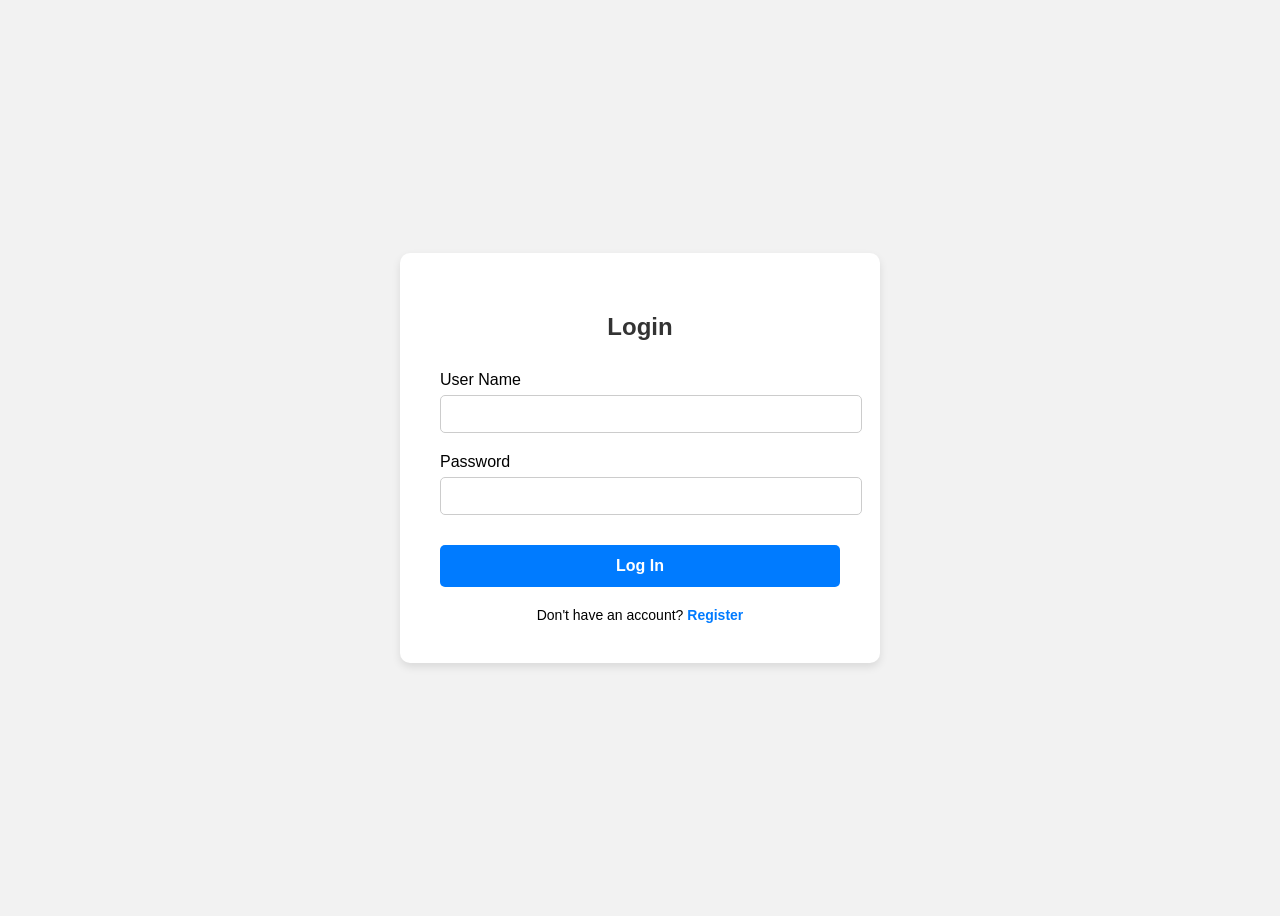
==== src/main/resources/static/login.html @ 15b77687 "Blood Donation with basic backend program integrated with database" ====
<!DOCTYPE html>
<html lang="en">
<head>
  <meta charset="UTF-8">
  <meta name="viewport" content="width=device-width, initial-scale=1.0">
  <title>Login</title>
  <style>
    body {
      background-color: #f2f2f2;
      display: flex;
      justify-content: center;
      align-items: center;
      height: 100vh;
      font-family: Arial, sans-serif;
    }
    .login-card {
      background: #ffffff;
      padding: 40px;
      border-radius: 10px;
      box-shadow: 0 4px 8px rgba(0,0,0,0.1);
      width: 400px;
    }
    h2 {
      text-align: center;
      margin-bottom: 30px;
      font-weight: bold;
      font-size: 24px;
      color: #333;
    }
    .login-card label {
      display: block;
      margin-bottom: 6px;
      
    }
    .login-card input[type="text"],
    .login-card input[type="password"] {
      width: 100%;
      padding: 10px;
      margin-bottom: 20px;
      border: 1px solid #ccc;
      border-radius: 5px;
      font-size: 14px;
    }
    .login-card button {
      width: 100%;
      padding: 12px;
      background-color: #007BFF;
      color: white;
      border: none;
      border-radius: 5px;
      cursor: pointer;
      margin-top: 10px;
      font-size: 16px;
      font-weight: bold;
    }
    .login-card button:hover {
      background-color: #0056b3;
    }
    .register-link {
      margin-top: 20px;
      text-align: center;
      font-size: 14px;
    }
    .register-link a {
      color: #007BFF;
      text-decoration: none;
      font-weight: bold;
    }
  </style>
</head>
<body>

<div class="login-card">
  <h2>Login</h2>
  <form>
    <label for="username">User Name</label>
    <input type="text" id="username" required>

    <label for="password">Password</label>
    <input type="password" id="password" required>

    <button type="submit">Log In</button>
  </form>
  <div class="register-link">
    Don't have an account? <a href="register.html">Register</a>
  </div>
</div>

</body>
</html>
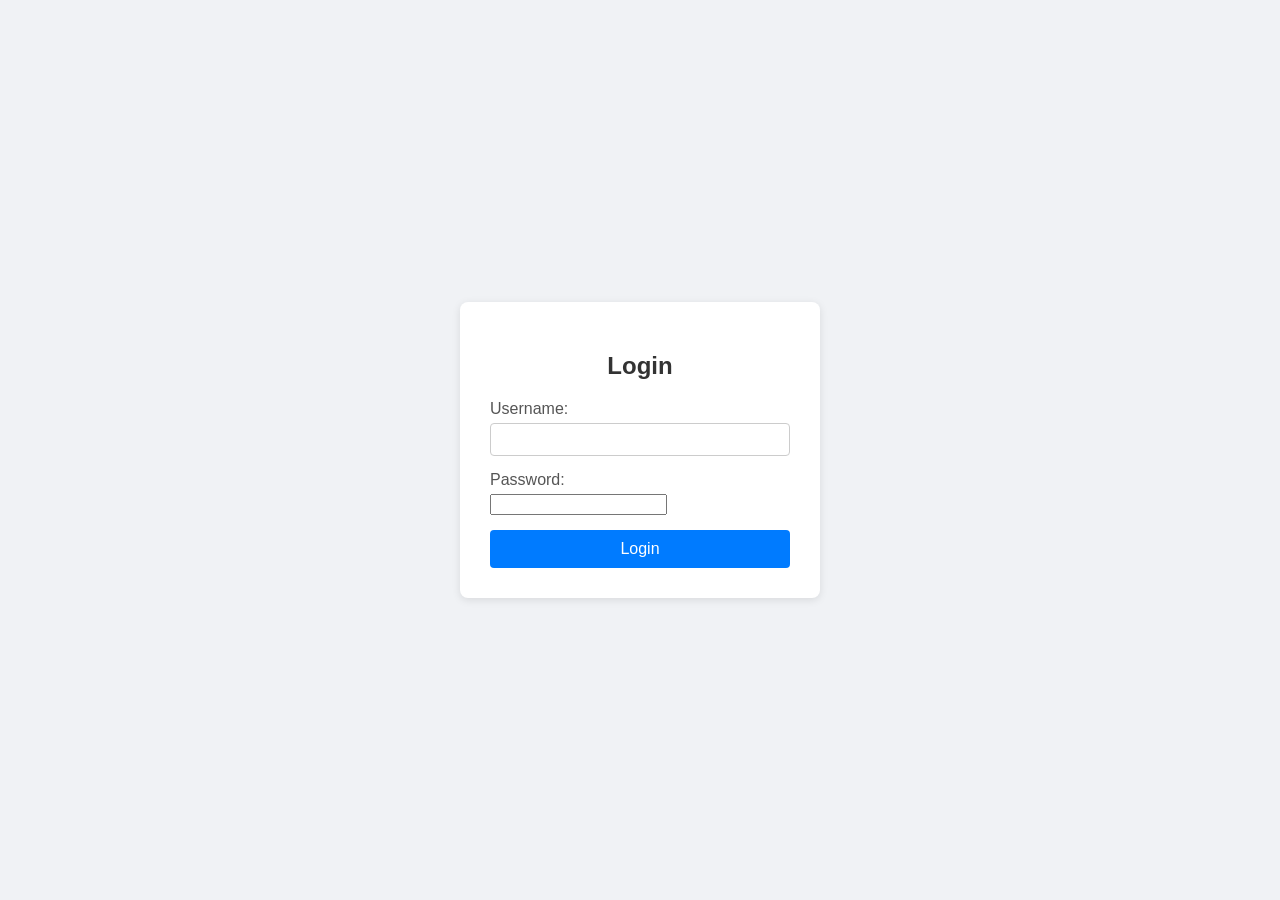
==== commit bd395723: "Added login functionality and fetch data from db" ====
--- a/src/main/resources/static/login.html
+++ b/src/main/resources/static/login.html
@@ -6,85 +6,71 @@
   <title>Login</title>
   <style>
     body {
-      background-color: #f2f2f2;
+      font-family: Arial, sans-serif;
+      background: #f0f2f5;
       display: flex;
       justify-content: center;
       align-items: center;
       height: 100vh;
-      font-family: Arial, sans-serif;
+      margin: 0;
     }
-    .login-card {
-      background: #ffffff;
-      padding: 40px;
-      border-radius: 10px;
-      box-shadow: 0 4px 8px rgba(0,0,0,0.1);
-      width: 400px;
+    .login-container {
+      background: white;
+      padding: 30px;
+      border-radius: 8px;
+      box-shadow: 0 2px 8px rgba(0, 0, 0, 0.1);
+      width: 300px;
     }
-    h2 {
+    .login-container h2 {
+      margin-bottom: 20px;
       text-align: center;
-      margin-bottom: 30px;
-      font-weight: bold;
-      font-size: 24px;
       color: #333;
     }
-    .login-card label {
+    .form-group {
+      margin-bottom: 15px;
+    }
+    label {
       display: block;
-      margin-bottom: 6px;
-      
+      margin-bottom: 5px;
+      color: #555;
     }
-    .login-card input[type="text"],
-    .login-card input[type="password"] {
+    input[type="text"],
+    input[type="number"] {
+      width: 100%;
+      padding: 8px;
+      border: 1px solid #ccc;
+      border-radius: 4px;
+      box-sizing: border-box;
+    }
+    button {
       width: 100%;
       padding: 10px;
-      margin-bottom: 20px;
-      border: 1px solid #ccc;
-      border-radius: 5px;
-      font-size: 14px;
-    }
-    .login-card button {
-      width: 100%;
-      padding: 12px;
+      border: none;
+      border-radius: 4px;
       background-color: #007BFF;
       color: white;
-      border: none;
-      border-radius: 5px;
+      font-size: 16px;
       cursor: pointer;
-      margin-top: 10px;
-      font-size: 16px;
-      font-weight: bold;
     }
-    .login-card button:hover {
+    button:hover {
       background-color: #0056b3;
-    }
-    .register-link {
-      margin-top: 20px;
-      text-align: center;
-      font-size: 14px;
-    }
-    .register-link a {
-      color: #007BFF;
-      text-decoration: none;
-      font-weight: bold;
     }
   </style>
 </head>
 <body>
-
-<div class="login-card">
+<div class="login-container">
   <h2>Login</h2>
-  <form>
-    <label for="username">User Name</label>
-    <input type="text" id="username" required>
-
-    <label for="password">Password</label>
-    <input type="password" id="password" required>
-
-    <button type="submit">Log In</button>
+  <form action="/login" method="post">
+    <div class="form-group">
+      <label for="userName">Username:</label>
+      <input type="text" id="userName" name="userName" required>
+    </div>
+    <div class="form-group">
+      <label for="password">Password:</label>
+      <input type="password" id="password" name="password" required>
+    </div>
+    <button type="submit">Login</button>
   </form>
-  <div class="register-link">
-    Don't have an account? <a href="register.html">Register</a>
-  </div>
 </div>
-
 </body>
 </html>
